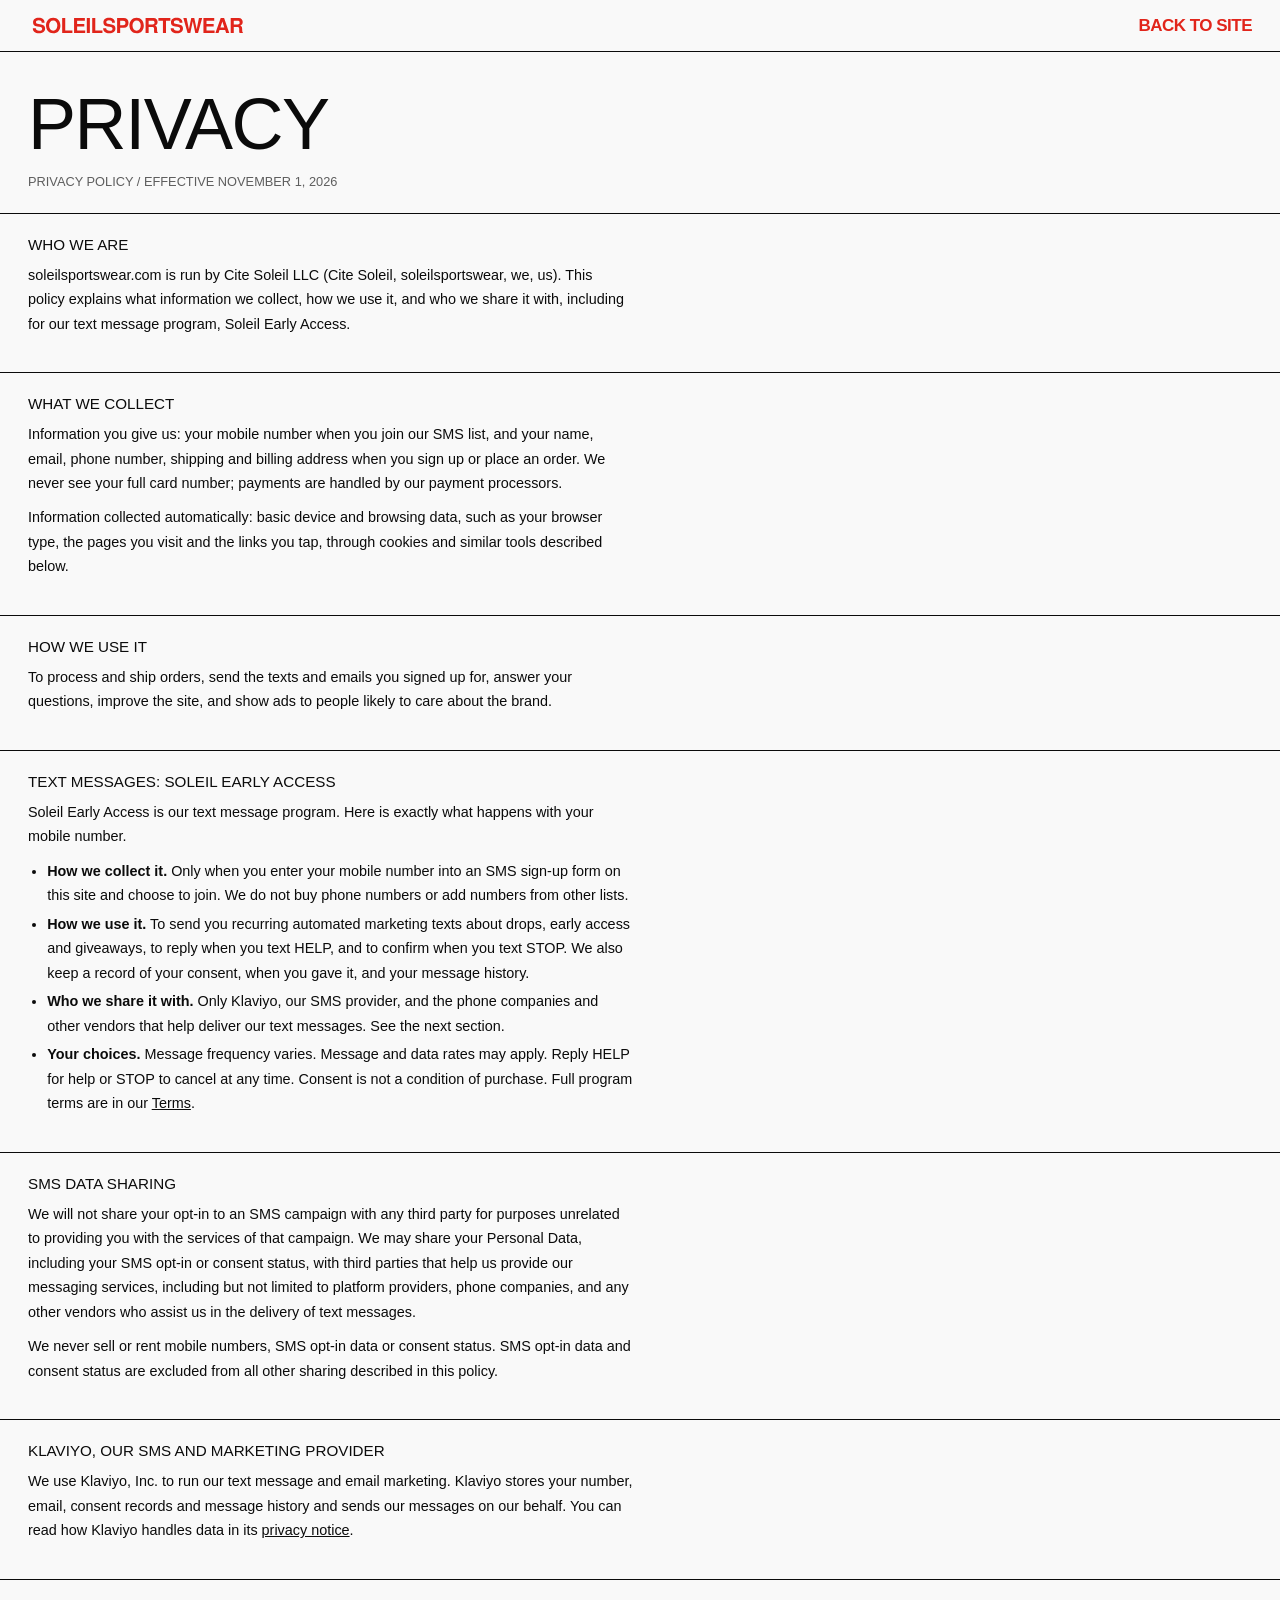
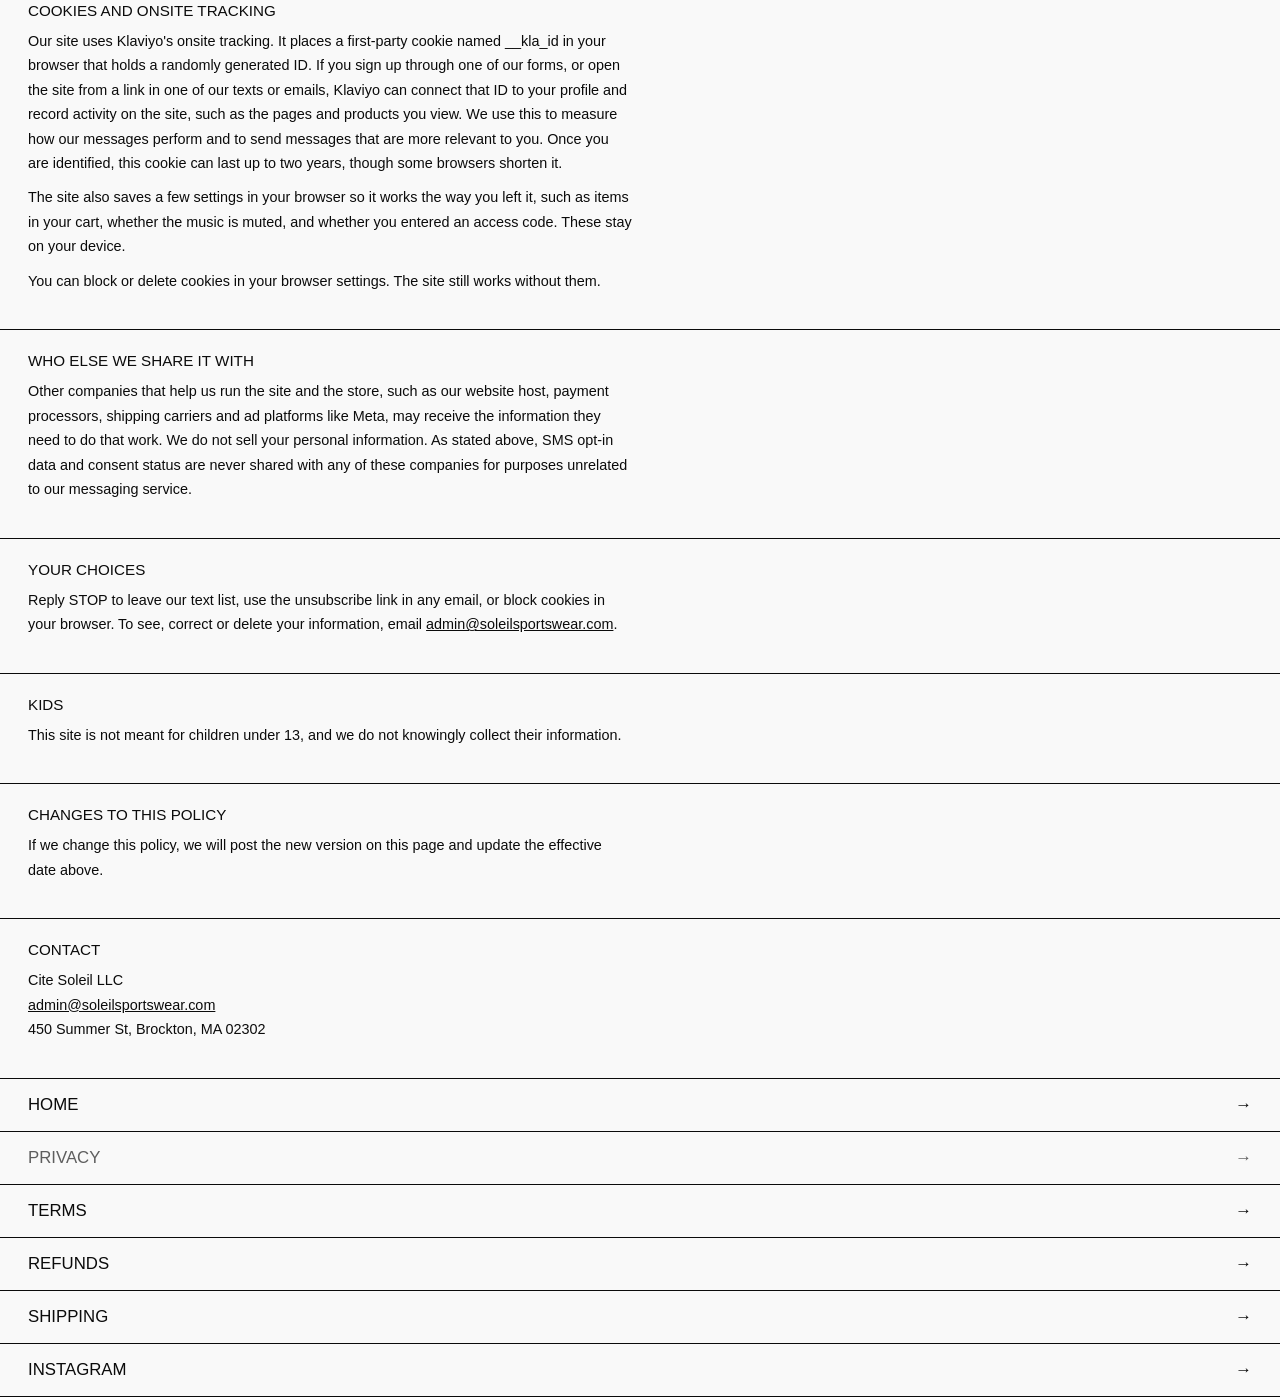
==== privacy/index.html @ 3edd4e0f "Add standalone Privacy, Terms, Refunds and Shipping pages for Klaviyo SMS Privacy follows Klaviyo's " ====
<!DOCTYPE html>
<html lang="en">
<head>
<meta charset="utf-8">
<meta name="viewport" content="width=device-width, initial-scale=1, viewport-fit=cover">
<title>Privacy | soleilsportswear</title>
<meta name="description" content="How Cite Soleil LLC collects, uses and shares information, including for the Soleil Early Access text program.">
<link rel="stylesheet" href="../css/legal.css">
</head>
<body>
<header class="top rule">
<a href="../" aria-label="soleilsportswear home"><svg class="wmk" viewBox="0 0 1072.9 112.9" aria-hidden="true"><path fill="currentColor" d="M83.3 70.9C83.3 59.4 77.5 54.0 64.0 51.4L52.6 49.2C41.9 47.1 38.8 45.0 38.8 39.7C38.8 34.2 43.7 30.7 51.4 30.7C60.9 30.7 66.7 34.7 66.7 42.1H80.7C80.7 26.7 69.9 18.7 52.1 18.7C34.6 18.7 24.5 26.9 24.5 41.1C24.5 52.5 30.2 57.8 45.0 60.7L55.2 62.7C65.2 64.7 68.9 66.8 68.9 72.7C68.9 78.8 63.3 82.1 54.2 82.1C44.0 82.1 37.8 77.7 37.8 69.9H23.2C23.2 85.6 34.8 94.1 53.4 94.1C72.2 94.1 83.3 85.8 83.3 70.9Z M157.9 56.8C157.9 34.8 144.0 18.7 122.7 18.7C101.3 18.7 87.7 35.4 87.7 56.3C87.7 78.1 101.4 94.1 122.8 94.1C144.0 94.1 157.9 78.1 157.9 56.8ZM142.9 56.7C142.9 71.6 134.8 81.2 122.8 81.2C110.7 81.2 102.7 71.6 102.7 56.3C102.7 41.6 110.7 31.5 122.8 31.5C135.1 31.5 142.9 41.5 142.9 56.7Z M216.4 92.8V80.3H181.5V19.9H166.5V92.8Z M279.0 92.8V80.3H239.5V61.4H274.4V48.9H239.5V32.4H277.2V19.9H224.5V92.8Z M301.6 92.8V19.9H286.6V92.8Z M363.0 92.8V80.3H328.1V19.9H313.1V92.8Z M426.5 70.9C426.5 59.4 420.7 54.0 407.2 51.4L395.8 49.2C385.1 47.1 382.0 45.0 382.0 39.7C382.0 34.2 386.9 30.7 394.6 30.7C404.1 30.7 409.9 34.7 409.9 42.1H423.9C423.9 26.7 413.1 18.7 395.3 18.7C377.8 18.7 367.7 26.9 367.7 41.1C367.7 52.5 373.4 57.8 388.2 60.7L398.4 62.7C408.4 64.7 412.1 66.8 412.1 72.7C412.1 78.8 406.5 82.1 397.4 82.1C387.2 82.1 381.0 77.7 381.0 69.9H366.4C366.4 85.6 378.0 94.1 396.6 94.1C415.4 94.1 426.5 85.8 426.5 70.9Z M490.2 42.5C490.2 27.9 481.9 19.9 466.7 19.9H434.5V92.8H449.5V66.8H468.2C481.6 66.8 490.2 57.3 490.2 42.5ZM475.2 43.4C475.2 50.8 471.5 54.3 463.5 54.3H449.5V32.4H463.5C471.5 32.4 475.2 35.9 475.2 43.4Z M564.8 56.8C564.8 34.8 550.9 18.7 529.6 18.7C508.2 18.7 494.6 35.4 494.6 56.3C494.6 78.1 508.3 94.1 529.7 94.1C550.9 94.1 564.8 78.1 564.8 56.8ZM549.8 56.7C549.8 71.6 541.7 81.2 529.7 81.2C517.6 81.2 509.6 71.6 509.6 56.3C509.6 41.6 517.6 31.5 529.7 31.5C542.0 31.5 549.8 41.5 549.8 56.7Z M633.1 92.8V90.1C630.8 88.8 629.9 87.3 629.9 84.1C629.5 62.6 629.1 61.6 619.8 57.6C628.0 54.4 632.1 48.5 632.1 39.6C632.1 28.3 625.4 19.9 612.5 19.9H573.4V92.8H588.4V63.9H605.6C612.1 63.9 614.9 66.6 614.9 72.6L614.7 80.3C614.7 87.1 615.1 89.3 617.0 92.8ZM617.1 41.7C617.1 48.2 615.0 51.4 606.5 51.4H588.4V32.4H606.5C614.7 32.4 617.1 35.4 617.1 41.7Z M694.4 32.4V19.9H636.0V32.4H658.1V92.8H673.1V32.4Z M756.0 70.9C756.0 59.4 750.2 54.0 736.7 51.4L725.3 49.2C714.6 47.1 711.5 45.0 711.5 39.7C711.5 34.2 716.4 30.7 724.1 30.7C733.6 30.7 739.4 34.7 739.4 42.1H753.4C753.4 26.7 742.6 18.7 724.8 18.7C707.3 18.7 697.2 26.9 697.2 41.1C697.2 52.5 702.9 57.8 717.7 60.7L727.9 62.7C737.9 64.7 741.6 66.8 741.6 72.7C741.6 78.8 736.0 82.1 726.9 82.1C716.7 82.1 710.5 77.7 710.5 69.9H695.9C695.9 85.6 707.5 94.1 726.1 94.1C744.9 94.1 756.0 85.8 756.0 70.9Z M849.6 19.9H833.7L822.8 74.6L811.0 19.9H796.2L784.9 74.6L773.6 19.9H757.7L778.3 92.8H791.8L803.7 35.9L815.9 92.8H829.4Z M910.2 92.8V80.3H870.7V61.4H905.6V48.9H870.7V32.4H908.4V19.9H855.7V92.8Z M981.8 92.8 956.6 19.9H940.0L914.1 92.8H929.4L934.3 78.1H961.6L966.4 92.8ZM957.5 65.6H938.5L948.0 37.1Z M1048.4 92.8V90.1C1046.1 88.8 1045.2 87.3 1045.2 84.1C1044.8 62.6 1044.4 61.6 1035.1 57.6C1043.3 54.4 1047.4 48.5 1047.4 39.6C1047.4 28.3 1040.7 19.9 1027.8 19.9H988.7V92.8H1003.7V63.9H1020.9C1027.4 63.9 1030.2 66.6 1030.2 72.6L1030.0 80.3C1030.0 87.1 1030.4 89.3 1032.3 92.8ZM1032.4 41.7C1032.4 48.2 1030.3 51.4 1021.8 51.4H1003.7V32.4H1021.8C1030.0 32.4 1032.4 35.4 1032.4 41.7Z"/></svg></a>
<a class="back" href="../">Back to site</a>
</header>
<main>
<header class="ptitle rule"><h1>Privacy</h1><p>Privacy policy / Effective November 1, 2026</p></header>
<section class="psec rule"><div><h2>Who we are</h2><p>soleilsportswear.com is run by Cite Soleil LLC (Cite Soleil, soleilsportswear, we, us). This policy explains what information we collect, how we use it, and who we share it with, including for our text message program, Soleil Early Access.</p></div></section>
<section class="psec rule"><div><h2>What we collect</h2><p>Information you give us: your mobile number when you join our SMS list, and your name, email, phone number, shipping and billing address when you sign up or place an order. We never see your full card number; payments are handled by our payment processors.</p><p>Information collected automatically: basic device and browsing data, such as your browser type, the pages you visit and the links you tap, through cookies and similar tools described below.</p></div></section>
<section class="psec rule"><div><h2>How we use it</h2><p>To process and ship orders, send the texts and emails you signed up for, answer your questions, improve the site, and show ads to people likely to care about the brand.</p></div></section>
<section class="psec rule"><div><h2>Text messages: Soleil Early Access</h2><p>Soleil Early Access is our text message program. Here is exactly what happens with your mobile number.</p><ul><li><strong>How we collect it.</strong> Only when you enter your mobile number into an SMS sign-up form on this site and choose to join. We do not buy phone numbers or add numbers from other lists.</li><li><strong>How we use it.</strong> To send you recurring automated marketing texts about drops, early access and giveaways, to reply when you text HELP, and to confirm when you text STOP. We also keep a record of your consent, when you gave it, and your message history.</li><li><strong>Who we share it with.</strong> Only Klaviyo, our SMS provider, and the phone companies and other vendors that help deliver our text messages. See the next section.</li><li><strong>Your choices.</strong> Message frequency varies. Message and data rates may apply. Reply HELP for help or STOP to cancel at any time. Consent is not a condition of purchase. Full program terms are in our <a href="../terms/#sms">Terms</a>.</li></ul></div></section>
<section class="psec rule"><div><h2>SMS data sharing</h2><p>We will not share your opt-in to an SMS campaign with any third party for purposes unrelated to providing you with the services of that campaign. We may share your Personal Data, including your SMS opt-in or consent status, with third parties that help us provide our messaging services, including but not limited to platform providers, phone companies, and any other vendors who assist us in the delivery of text messages.</p><p>We never sell or rent mobile numbers, SMS opt-in data or consent status. SMS opt-in data and consent status are excluded from all other sharing described in this policy.</p></div></section>
<section class="psec rule"><div><h2>Klaviyo, our SMS and marketing provider</h2><p>We use Klaviyo, Inc. to run our text message and email marketing. Klaviyo stores your number, email, consent records and message history and sends our messages on our behalf. You can read how Klaviyo handles data in its <a href="https://www.klaviyo.com/legal/privacy" target="_blank" rel="noopener">privacy notice</a>.</p></div></section>
<section class="psec rule"><div><h2>Cookies and onsite tracking</h2><p>Our site uses Klaviyo's onsite tracking. It places a first-party cookie named __kla_id in your browser that holds a randomly generated ID. If you sign up through one of our forms, or open the site from a link in one of our texts or emails, Klaviyo can connect that ID to your profile and record activity on the site, such as the pages and products you view. We use this to measure how our messages perform and to send messages that are more relevant to you. Once you are identified, this cookie can last up to two years, though some browsers shorten it.</p><p>The site also saves a few settings in your browser so it works the way you left it, such as items in your cart, whether the music is muted, and whether you entered an access code. These stay on your device.</p><p>You can block or delete cookies in your browser settings. The site still works without them.</p></div></section>
<section class="psec rule"><div><h2>Who else we share it with</h2><p>Other companies that help us run the site and the store, such as our website host, payment processors, shipping carriers and ad platforms like Meta, may receive the information they need to do that work. We do not sell your personal information. As stated above, SMS opt-in data and consent status are never shared with any of these companies for purposes unrelated to our messaging service.</p></div></section>
<section class="psec rule"><div><h2>Your choices</h2><p>Reply STOP to leave our text list, use the unsubscribe link in any email, or block cookies in your browser. To see, correct or delete your information, email <a href="mailto:admin@soleilsportswear.com">admin@soleilsportswear.com</a>.</p></div></section>
<section class="psec rule"><div><h2>Kids</h2><p>This site is not meant for children under 13, and we do not knowingly collect their information.</p></div></section>
<section class="psec rule"><div><h2>Changes to this policy</h2><p>If we change this policy, we will post the new version on this page and update the effective date above.</p></div></section>
<section class="psec rule"><div><h2>Contact</h2><p>Cite Soleil LLC<br><a href="mailto:admin@soleilsportswear.com">admin@soleilsportswear.com</a><br>450 Summer St, Brockton, MA 02302</p></div></section>
</main>
<nav class="links" aria-label="Site pages"><a href="../">Home</a><a href="../privacy/" aria-current="page">Privacy</a><a href="../terms/">Terms</a><a href="../refunds/">Refunds</a><a href="../shipping/">Shipping</a><a href="https://instagram.com/soleilsportswear" target="_blank" rel="noopener">Instagram</a></nav>
</body>
</html>
---- css/legal.css ----
/* Standalone legal pages (privacy, terms, refunds, shipping). No JavaScript needed.
   Colors, type and section styles match the text pages in css/site.css. */
:root{--bg:#F9F9F9;--ink:#0B0B0B;--muted:#5E5E5E;--line:#B7B7B7;--red:#E1251B;--pad:16px;--rule:1.5px;color-scheme:light}
@media (prefers-color-scheme:dark){:root{--bg:#0B0B0B;--ink:#F9F9F9;--muted:#B7B7B7;--line:#5E5E5E;color-scheme:dark}}
@media (min-width:720px){:root{--pad:28px}}
*,*::before,*::after{box-sizing:border-box}
html{-webkit-text-size-adjust:100%}
body{margin:0;background:var(--bg);color:var(--ink);font-family:"Neue Helvetica","Helvetica Neue",Helvetica,Arial,sans-serif;-webkit-font-smoothing:antialiased;text-transform:uppercase;
  padding:env(safe-area-inset-top,0px) env(safe-area-inset-right,0px) env(safe-area-inset-bottom,0px) env(safe-area-inset-left,0px)}
a{color:inherit}
a:focus-visible{outline:2px solid var(--ink);outline-offset:3px}
.top{display:flex;align-items:center;justify-content:space-between;gap:16px;padding:14px var(--pad)}
.top .wmk{display:block;width:min(220px,52vw);height:auto;color:var(--red)}
.top .back{font-weight:700;letter-spacing:-.03em;font-size:17px;color:var(--red);text-decoration:none;white-space:nowrap}
.rule{border-bottom:var(--rule) solid var(--ink)}
.rule-t{border-top:var(--rule) solid var(--ink)}
.ptitle{padding:36px var(--pad) 24px}
.ptitle h1{font-weight:400;font-size:clamp(2.1rem,8.5vw,4.5rem);line-height:1.02;letter-spacing:-.02em;margin:0 0 12px}
.ptitle p{margin:0;font-size:.8rem;color:var(--muted)}
.psec{padding:22px var(--pad) 26px}
.psec>div{max-width:68ch}
.psec h2{font-weight:500;font-size:.95rem;margin:0 0 10px}
.psec p,.psec li{text-transform:none;font-size:.9rem;line-height:1.7;margin:0 0 10px}
.psec ul{margin:0 0 10px;padding-left:1.2em}
.psec li{margin:0 0 4px}
.fill{outline:1px dashed var(--muted);outline-offset:1px;padding:0 3px;color:var(--muted)}
.links a{display:flex;justify-content:space-between;padding:16px var(--pad);color:var(--ink);text-decoration:none;font-size:1.05rem;border-bottom:var(--rule) solid var(--ink)}
.links a::after{content:"\2192"}
.links a[aria-current="page"]{color:var(--muted)}
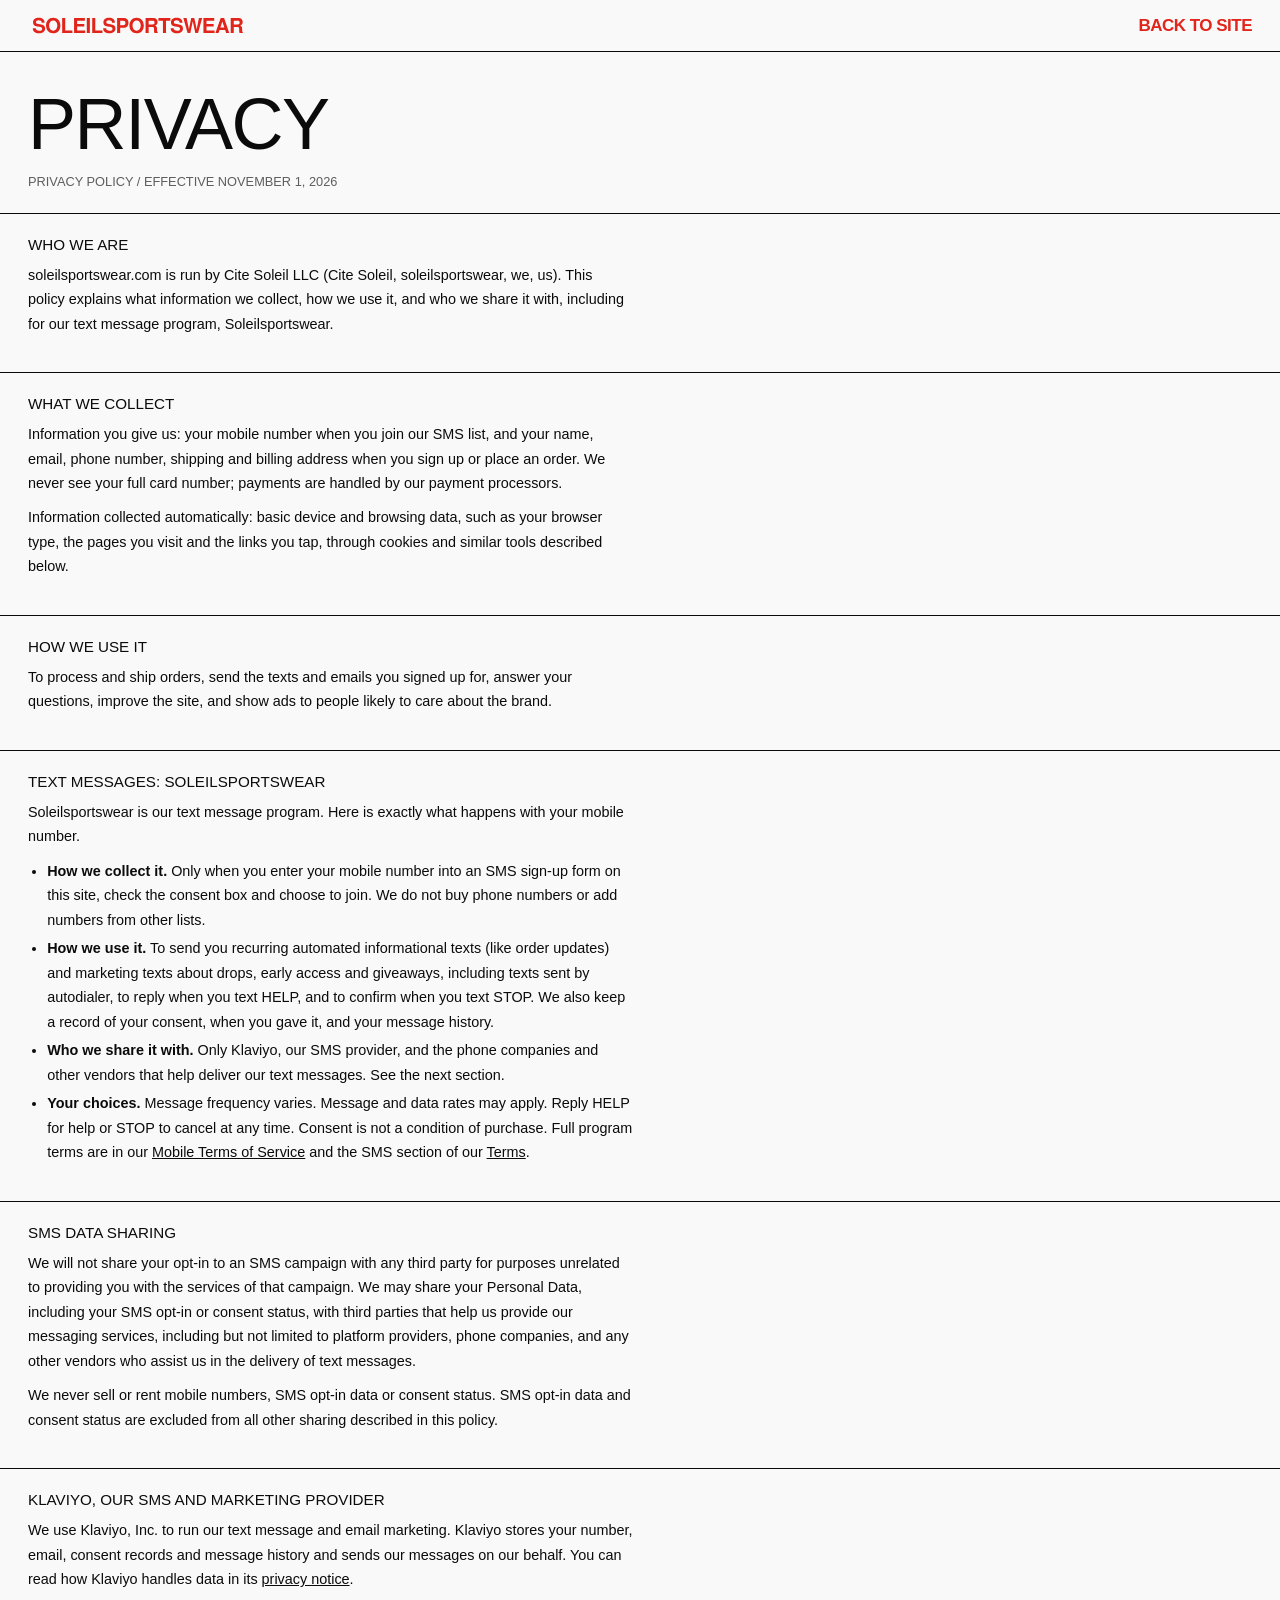
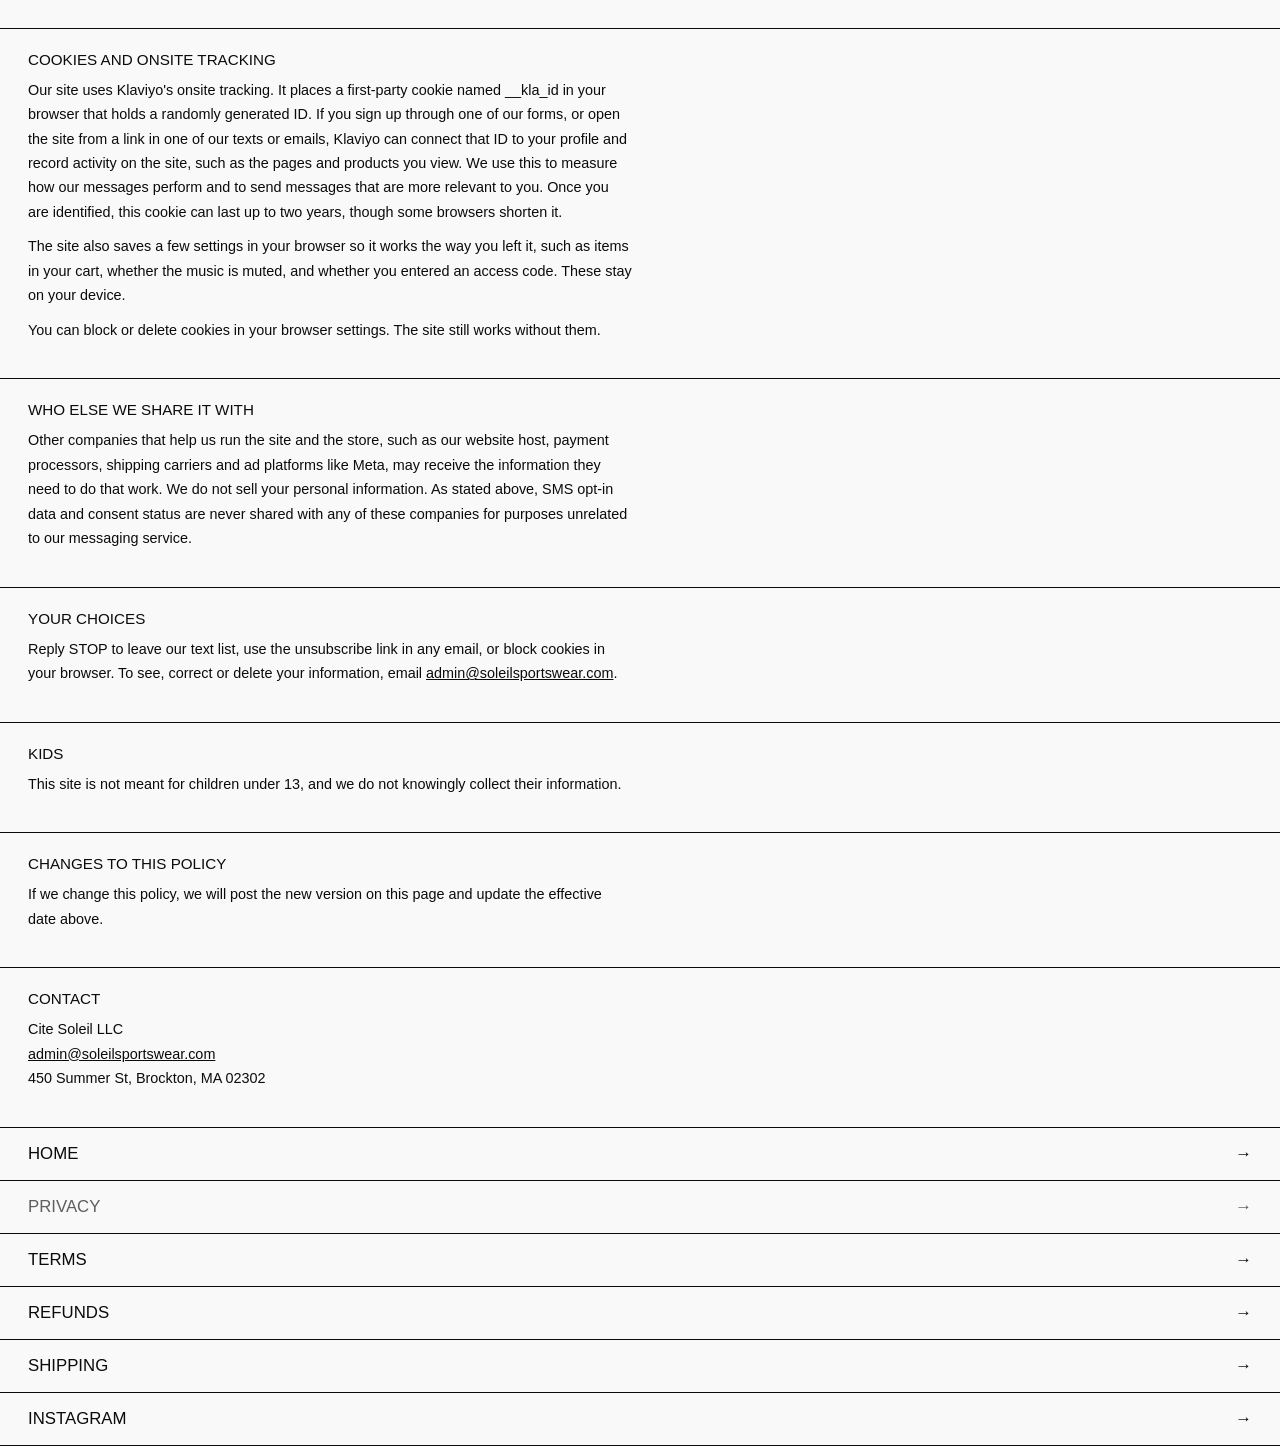
==== commit dc73fbc7: "Connect SMS forms to Klaviyo with consent checkbox, finish policy details Program name is now Soleil" ====
--- a/privacy/index.html
+++ b/privacy/index.html
@@ -4,7 +4,7 @@
 <meta charset="utf-8">
 <meta name="viewport" content="width=device-width, initial-scale=1, viewport-fit=cover">
 <title>Privacy | soleilsportswear</title>
-<meta name="description" content="How Cite Soleil LLC collects, uses and shares information, including for the Soleil Early Access text program.">
+<meta name="description" content="How Cite Soleil LLC collects, uses and shares information, including for the Soleilsportswear text program.">
 <link rel="stylesheet" href="../css/legal.css">
 </head>
 <body>
@@ -14,10 +14,10 @@
 </header>
 <main>
 <header class="ptitle rule"><h1>Privacy</h1><p>Privacy policy / Effective November 1, 2026</p></header>
-<section class="psec rule"><div><h2>Who we are</h2><p>soleilsportswear.com is run by Cite Soleil LLC (Cite Soleil, soleilsportswear, we, us). This policy explains what information we collect, how we use it, and who we share it with, including for our text message program, Soleil Early Access.</p></div></section>
+<section class="psec rule"><div><h2>Who we are</h2><p>soleilsportswear.com is run by Cite Soleil LLC (Cite Soleil, soleilsportswear, we, us). This policy explains what information we collect, how we use it, and who we share it with, including for our text message program, Soleilsportswear.</p></div></section>
 <section class="psec rule"><div><h2>What we collect</h2><p>Information you give us: your mobile number when you join our SMS list, and your name, email, phone number, shipping and billing address when you sign up or place an order. We never see your full card number; payments are handled by our payment processors.</p><p>Information collected automatically: basic device and browsing data, such as your browser type, the pages you visit and the links you tap, through cookies and similar tools described below.</p></div></section>
 <section class="psec rule"><div><h2>How we use it</h2><p>To process and ship orders, send the texts and emails you signed up for, answer your questions, improve the site, and show ads to people likely to care about the brand.</p></div></section>
-<section class="psec rule"><div><h2>Text messages: Soleil Early Access</h2><p>Soleil Early Access is our text message program. Here is exactly what happens with your mobile number.</p><ul><li><strong>How we collect it.</strong> Only when you enter your mobile number into an SMS sign-up form on this site and choose to join. We do not buy phone numbers or add numbers from other lists.</li><li><strong>How we use it.</strong> To send you recurring automated marketing texts about drops, early access and giveaways, to reply when you text HELP, and to confirm when you text STOP. We also keep a record of your consent, when you gave it, and your message history.</li><li><strong>Who we share it with.</strong> Only Klaviyo, our SMS provider, and the phone companies and other vendors that help deliver our text messages. See the next section.</li><li><strong>Your choices.</strong> Message frequency varies. Message and data rates may apply. Reply HELP for help or STOP to cancel at any time. Consent is not a condition of purchase. Full program terms are in our <a href="../terms/#sms">Terms</a>.</li></ul></div></section>
+<section class="psec rule"><div><h2>Text messages: Soleilsportswear</h2><p>Soleilsportswear is our text message program. Here is exactly what happens with your mobile number.</p><ul><li><strong>How we collect it.</strong> Only when you enter your mobile number into an SMS sign-up form on this site, check the consent box and choose to join. We do not buy phone numbers or add numbers from other lists.</li><li><strong>How we use it.</strong> To send you recurring automated informational texts (like order updates) and marketing texts about drops, early access and giveaways, including texts sent by autodialer, to reply when you text HELP, and to confirm when you text STOP. We also keep a record of your consent, when you gave it, and your message history.</li><li><strong>Who we share it with.</strong> Only Klaviyo, our SMS provider, and the phone companies and other vendors that help deliver our text messages. See the next section.</li><li><strong>Your choices.</strong> Message frequency varies. Message and data rates may apply. Reply HELP for help or STOP to cancel at any time. Consent is not a condition of purchase. Full program terms are in our <a href="https://soleilsportswear.myklpages.com/p/mobile-terms-of-service" target="_blank" rel="noopener">Mobile Terms of Service</a> and the SMS section of our <a href="../terms/#sms">Terms</a>.</li></ul></div></section>
 <section class="psec rule"><div><h2>SMS data sharing</h2><p>We will not share your opt-in to an SMS campaign with any third party for purposes unrelated to providing you with the services of that campaign. We may share your Personal Data, including your SMS opt-in or consent status, with third parties that help us provide our messaging services, including but not limited to platform providers, phone companies, and any other vendors who assist us in the delivery of text messages.</p><p>We never sell or rent mobile numbers, SMS opt-in data or consent status. SMS opt-in data and consent status are excluded from all other sharing described in this policy.</p></div></section>
 <section class="psec rule"><div><h2>Klaviyo, our SMS and marketing provider</h2><p>We use Klaviyo, Inc. to run our text message and email marketing. Klaviyo stores your number, email, consent records and message history and sends our messages on our behalf. You can read how Klaviyo handles data in its <a href="https://www.klaviyo.com/legal/privacy" target="_blank" rel="noopener">privacy notice</a>.</p></div></section>
 <section class="psec rule"><div><h2>Cookies and onsite tracking</h2><p>Our site uses Klaviyo's onsite tracking. It places a first-party cookie named __kla_id in your browser that holds a randomly generated ID. If you sign up through one of our forms, or open the site from a link in one of our texts or emails, Klaviyo can connect that ID to your profile and record activity on the site, such as the pages and products you view. We use this to measure how our messages perform and to send messages that are more relevant to you. Once you are identified, this cookie can last up to two years, though some browsers shorten it.</p><p>The site also saves a few settings in your browser so it works the way you left it, such as items in your cart, whether the music is muted, and whether you entered an access code. These stay on your device.</p><p>You can block or delete cookies in your browser settings. The site still works without them.</p></div></section>
